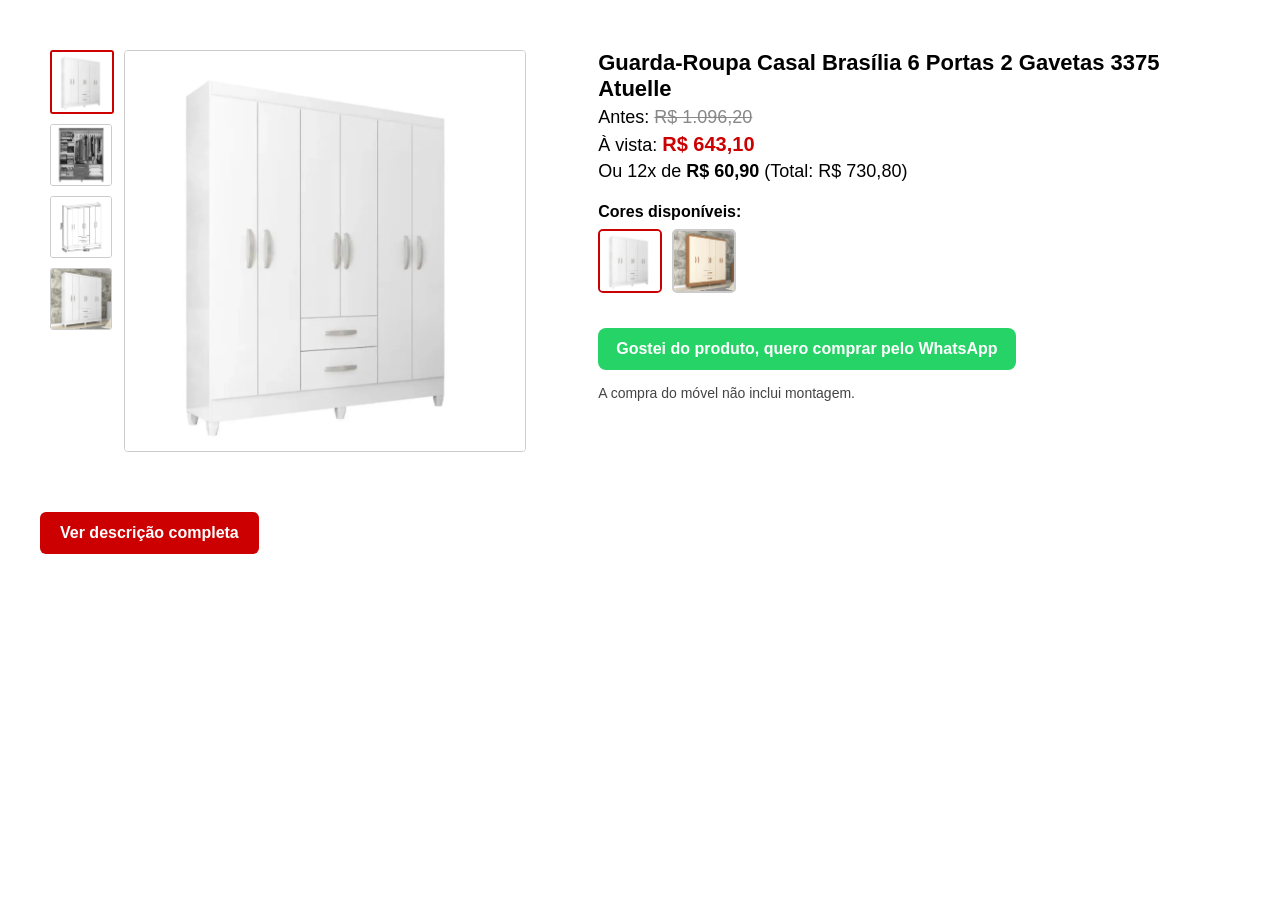
==== produto.html @ e7e9ad15 "Add files via upload" ====
<!DOCTYPE html>
<html lang="pt-BR">
<head>
  <meta charset="UTF-8">
  <meta name="viewport" content="width=device-width, initial-scale=1.0">
  <title>Produto - Guarda Roupa</title>
  <link rel="stylesheet" href="style.css">
  <style>
    body {
      font-family: Arial, sans-serif;
      margin: 0;
      padding: 0;
      background-color: #fff;
    }

    .container {
      display: flex;
      max-width: 1200px;
      margin: 20px auto;
      padding: 20px;
    }

    /* Área da imagem */
    .left {
      flex: 1;
      display: flex;
      padding: 10px;
      align-items: flex-start;
    }

    .thumbs {
      display: flex;
      flex-direction: column;
      margin-right: 10px;
    }

    .thumbs img {
      width: 60px;
      margin-bottom: 10px;
      border: 1px solid #ccc;
      border-radius: 3px;
      cursor: pointer;
    }

    .thumbs img.selected {
      border: 2px solid #c00;
    }

    .main-img {
      flex: 1;
      max-width: 400px;
      border: 1px solid #ccc;
      border-radius: 4px;
    }

    /* Área da descrição lateral */
    .right {
      flex: 1.2;
      padding: 10px 20px;
    }
    .right h2 {
      margin: 0;
      font-size: 22px;
    }

    /* Seção de cores */
    .colors {
      margin: 15px 0;
    }
    .colors h4 {
      margin-bottom: 8px;
      font-size: 16px;
    }
    .color-thumbs {
      display: flex;
      gap: 10px;
    }
    .color-thumbs img {
      width: 60px;
      height: 60px;
      border: 2px solid #ccc;
      border-radius: 5px;
      cursor: pointer;
    }
    .color-thumbs img.selected {
      border: 2px solid #c00;
    }

    /* Preço */
    .price p {
      margin: 5px 0;
      font-size: 18px;
    }
    .price-old span {
      text-decoration: line-through;
      color: #888;
    }
    .price-cash span {
      font-weight: bold;
      color: #c00;
      font-size: 20px;
    }
    .price-installment span {
      font-weight: bold;
    }

    /* Botões */
    .btn-whatsapp {
      background-color: #25d366;
      color: #fff;
      border-radius: 8px;
      padding: 12px 18px;
      display: inline-block;
      text-decoration: none;
      font-weight: bold;
    }

    /* Info extra */
    .extra {
      margin-top: 15px;
      font-size: 14px;
      color: #444;
    }

    /* Responsividade */
    @media (max-width: 900px) {
      .left {
        flex-direction: column;
        align-items: center;
      }
      .thumbs {
        flex-direction: row;
        margin-bottom: 10px;
        margin-right: 0;
      }
      .thumbs img {
        margin: 0 5px;
      }
    }

    /* Nova seção descrição */
    .product-description {
      max-width: 1200px;
      margin: 30px auto;
      padding: 0 20px;
    }
    .desc-btn {
      background-color: #c00;
      color: #fff;
      padding: 12px 20px;
      border: none;
      border-radius: 6px;
      cursor: pointer;
      font-size: 16px;
      font-weight: bold;
    }
    .desc-content {
      display: none;
      margin-top: 15px;
      padding: 18px;
      border: 1px solid #ccc;
      border-radius: 8px;
      background: #fafafa;
      font-size: 15px;
      line-height: 1.5;
    }
  </style>
</head>
<body>

  <div class="container">
    <!-- Imagens -->
    <div class="left">
      <div class="thumbs" id="thumbs-container"></div>
      <img src="" alt="Produto" class="main-img" id="main-img">
    </div>

    <!-- Informações -->
    <div class="right">
      <h2 id="product-name"></h2>

      <!-- Preço -->
      <div class="price">
        <p class="price-old">Antes: <span>R$ 1.096,20</span></p>
        <p class="price-cash">À vista: <span>R$ 643,10</span></p>
        <p class="price-installment">Ou 12x de <span>R$ 60,90</span> (Total: R$ 730,80)</p>
      </div>

      <!-- Opções de cores -->
      <div class="colors">
        <h4>Cores disponíveis:</h4>
        <div class="color-thumbs">
          <img src="./img/Guarda-Roupa Casal Brasília 6 Portas 2 Gavetas 3375 Atualle/-SITE--ROUPEIRO-BRASILIA BRANCO.webp" alt="Branco" data-color="Branco" class="selected">
          <img src="./img/Guarda-Roupa Casal Brasília 6 Portas 2 Gavetas 3375 Atualle/-SITE--ROUPEIRO-BRASILIA-NATURA-OFF-WHITE.webp" alt="Amadeirado" data-color="Amadeirado">
        </div>
      </div>

      <!-- Botão WhatsApp -->
      <a id="whatsapp-btn" href="#" class="btn-whatsapp" target="_blank" rel="noopener noreferrer">
         Gostei do produto, quero comprar pelo WhatsApp
      </a>

      <p class="extra">A compra do móvel não inclui montagem.</p>
    </div>
  </div>

  <!-- Seção Descrição separada -->
  <div class="product-description">
    <button class="desc-btn" id="desc-btn" onclick="toggleDescription()">Ver descrição completa</button>
    <div class="desc-content" id="desc-content">
      <h4>Descrição do Produto</h4>
      <p>O Guarda-Roupa Casal Brasília 6 Portas 2 Gavetas da Atualle é ideal para quem busca espaço, organização e elegância no quarto.</p>
      <ul>
        <li>✅ Estrutura em MDP de alta qualidade</li>
        <li>✅ 6 Portas e 2 Gavetas espaçosas</li>
        <li>✅ Puxadores modernos</li>
        <li>✅ Cor disponível: Branco ou Amadeirado</li>
      </ul>
      <h4>Dimensões e Peso</h4>
      <ul>
        <li>Altura: 200 cm</li>
        <li>Largura: 160 cm</li>
        <li>Profundidade: 47 cm</li>
        <li>Peso: 95 kg</li>
      </ul>
      <p><strong>Observação:</strong> A montagem não está inclusa.</p>
    </div>
  </div>

  <script>
    const mainImg = document.getElementById('main-img');
    const thumbsContainer = document.getElementById('thumbs-container');
    const colorThumbs = document.querySelectorAll('.color-thumbs img');
    const productNameEl = document.getElementById('product-name');
    const whatsappBtn = document.getElementById('whatsapp-btn');
    const phone = "5588974008564";
    let selectedColor = "Branco";

    // Imagens por cor
    const colorImages = {
      "Branco": [
        "./img/Guarda-Roupa Casal Brasília 6 Portas 2 Gavetas 3375 Atualle/-SITE--ROUPEIRO-BRASILIA BRANCO.webp",
        "./img/Guarda-Roupa Casal Brasília 6 Portas 2 Gavetas 3375 Atualle/-SITE--ROUPEIRO-BRASILIA interno.webp",
        "./img/Guarda-Roupa Casal Brasília 6 Portas 2 Gavetas 3375 Atualle/-SITE--ROUPEIRO-BRASILIA-medidas.webp",
        "./img/Guarda-Roupa Casal Brasília 6 Portas 2 Gavetas 3375 Atualle/-SITE--ROUPEIRO-BRASILIA ambiente.webp"
      ],
      "Amadeirado": [
        "./img/Guarda-Roupa Casal Brasília 6 Portas 2 Gavetas 3375 Atualle/-SITE--ROUPEIRO-BRASILIA-NATURA-OFF-WHITE.webp",
        "./img/Guarda-Roupa Casal Brasília 6 Portas 2 Gavetas 3375 Atualle/-SITE--ROUPEIRO-BRASILIA interno.webp",
        "./img/Guarda-Roupa Casal Brasília 6 Portas 2 Gavetas 3375 Atualle/-SITE--ROUPEIRO-BRASILIA-medidas.webp",
        "./img/Guarda-Roupa Casal Brasília 6 Portas 2 Gavetas 3375 Atualle/-SITE--ROUPEIRO-BRASILIA ambiente.webp"
      ]
    };

    // Descrição por cor
    const colorDescriptions = {
      "Branco": "Guarda-Roupa Casal Brasília 6 Portas 2 Gavetas 3375 Atuelle",
      "Amadeirado": "Guarda-Roupa Casal Brasília 6 Portas 2 Gavetas - Cor Amadeirado"
    };

    // Atualiza miniaturas
    function updateThumbs(color) {
      thumbsContainer.innerHTML = "";
      colorImages[color].forEach((src, index) => {
        const img = document.createElement("img");
        img.src = src;
        img.alt = "Thumb";
        img.classList.toggle('selected', index === 0);
        img.addEventListener("click", () => {
          mainImg.src = src;
          thumbsContainer.querySelectorAll('img').forEach(i => i.classList.remove('selected'));
          img.classList.add('selected');
        });
        thumbsContainer.appendChild(img);
      });
      mainImg.src = colorImages[color][0];
    }

    // Troca de cor
    colorThumbs.forEach(color => {
      color.addEventListener('click', () => {
        colorThumbs.forEach(c => c.classList.remove('selected'));
        color.classList.add('selected');
        selectedColor = color.dataset.color;
        updateThumbs(selectedColor);
        productNameEl.innerText = colorDescriptions[selectedColor];
      });
    });

    // Botão WhatsApp
    whatsappBtn.addEventListener('click', () => {
      const message = `Olá, tenho interesse no produto: ${productNameEl.innerText} - Cor: ${selectedColor}`;
      const url = `https://wa.me/${phone}?text=${encodeURIComponent(message)}`;
      whatsappBtn.href = url;
    });

    // Toggle descrição
    function toggleDescription() {
      const desc = document.getElementById("desc-content");
      const btn = document.getElementById("desc-btn");
      if (desc.style.display === "block") {
        desc.style.display = "none";
        btn.innerText = "Ver descrição completa";
      } else {
        desc.style.display = "block";
        btn.innerText = "Ocultar descrição";
      }
    }

    // Inicializa
    updateThumbs(selectedColor);
    productNameEl.innerText = colorDescriptions[selectedColor];
  </script>

</body>
</html>
---- style.css ----
.produto img {
  height: 200px;
}


@media (max-width: 600px) {
  .container {
    flex-direction: column;
    padding: 10px;
  }

  .left, .right {
    width: 100%;
    padding: 0;
  }

  .thumbs {
    justify-content: center;
    flex-wrap: wrap;
  }

  .thumbs img {
    width: 50px;
    height: auto;
    margin: 5px;
  }

  .main-img {
    width: 100%;
    max-width: 100%;
    height: auto;
    margin-bottom: 20px;
  }

  .color-thumbs {
    justify-content: center;
    flex-wrap: wrap;
  }

  .color-thumbs img {
    width: 50px;
    height: 50px;
  }

  .right h2 {
    font-size: 18px;
    text-align: center;
  }

  .price p, .price-cash span {
    font-size: 16px;
    text-align: center;
  }

  .buttons {
    display: flex;
    flex-direction: column;
    align-items: center;
  }

  .btn {
    width: 100%;
    max-width: 280px;
    margin-bottom: 10px;
    font-size: 14px;
  }

  .btn-whatsapp {
    width: 100%;
    text-align: center;
    font-size: 14px;
    padding: 12px;
  }

  .extra {
    text-align: center;
    font-size: 13px;
  }
}

/* Centraliza o botão WhatsApp */
.btn-whatsapp {
  display: block;
  width: fit-content;
  margin-top: 20px;
  margin-left: auto;
  margin-right: auto;
  padding: 12px 24px;
}
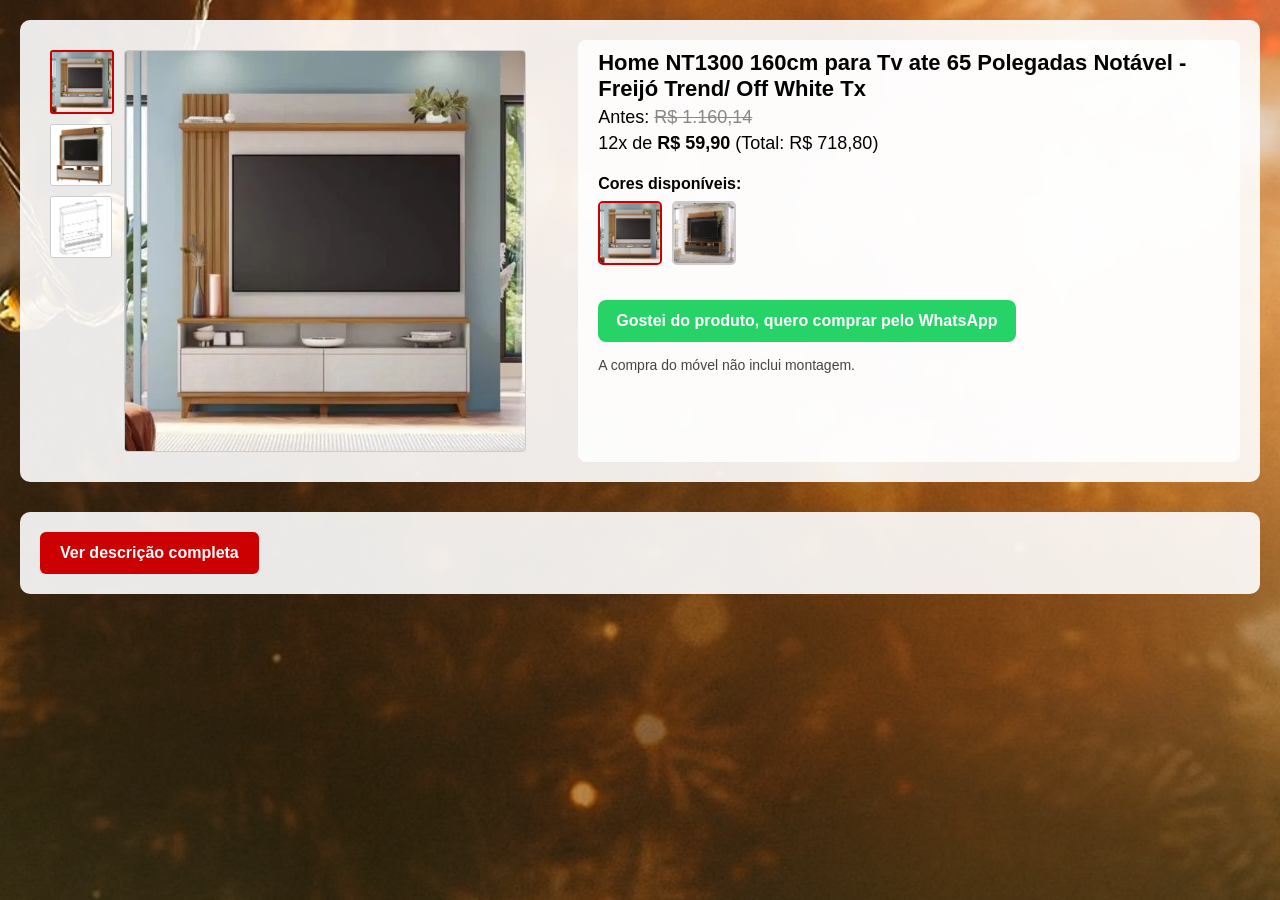
==== commit c221d8dc: "Add files via upload" ====
--- a/produto.html
+++ b/produto.html
@@ -10,7 +10,13 @@
       font-family: Arial, sans-serif;
       margin: 0;
       padding: 0;
-      background-color: #fff;
+
+      /* ==== FUNDO DA PÁGINA AJUSTADO ==== */
+      background-image: url('./natal.png.png');
+      background-size: cover;         /* cobre a tela */
+      background-position: center;    /* centraliza */
+      background-repeat: no-repeat;   /* não repete */
+      background-attachment: fixed;   /* efeito paralax */
     }
 
     .container {
@@ -18,6 +24,10 @@
       max-width: 1200px;
       margin: 20px auto;
       padding: 20px;
+
+      /* fundo branco leve para não perder legibilidade */
+      background: rgba(255, 255, 255, 0.9);
+      border-radius: 10px;
     }
 
     /* Área da imagem */
@@ -57,7 +67,12 @@
     .right {
       flex: 1.2;
       padding: 10px 20px;
-    }
+
+      /* reforço para legibilidade no fundo */
+      background: rgba(255, 255, 255, 0.85);
+      border-radius: 8px;
+    }
+
     .right h2 {
       margin: 0;
       font-size: 22px;
@@ -124,6 +139,10 @@
 
     /* Responsividade */
     @media (max-width: 900px) {
+      .container {
+        flex-direction: column;
+      }
+
       .left {
         flex-direction: column;
         align-items: center;
@@ -142,7 +161,10 @@
     .product-description {
       max-width: 1200px;
       margin: 30px auto;
-      padding: 0 20px;
+      padding: 20px;
+
+      background: rgba(255, 255, 255, 0.9);
+      border-radius: 10px;
     }
     .desc-btn {
       background-color: #c00;
@@ -181,17 +203,16 @@
 
       <!-- Preço -->
       <div class="price">
-        <p class="price-old">Antes: <span>R$ 1.096,20</span></p>
-        <p class="price-cash">À vista: <span>R$ 643,10</span></p>
-        <p class="price-installment">Ou 12x de <span>R$ 60,90</span> (Total: R$ 730,80)</p>
+        <p class="price-old">Antes: <span>R$ 1.160,14</span></p>
+        <p class="price-installment">12x de <span>R$ 59,90</span> (Total: R$ 718,80)</p>
       </div>
 
       <!-- Opções de cores -->
       <div class="colors">
         <h4>Cores disponíveis:</h4>
         <div class="color-thumbs">
-          <img src="./img/Guarda-Roupa Casal Brasília 6 Portas 2 Gavetas 3375 Atualle/-SITE--ROUPEIRO-BRASILIA BRANCO.webp" alt="Branco" data-color="Branco" class="selected">
-          <img src="./img/Guarda-Roupa Casal Brasília 6 Portas 2 Gavetas 3375 Atualle/-SITE--ROUPEIRO-BRASILIA-NATURA-OFF-WHITE.webp" alt="Amadeirado" data-color="Amadeirado">
+          <img src="./img/home_1300/home-1300-hambiente.webp" alt="Branco" data-color="Branco" class="selected">
+          <img src="./img/home_1300/home-1300-hambiente-preto.webp" alt="preto" data-color="preto">
         </div>
       </div>
 
@@ -209,19 +230,19 @@
     <button class="desc-btn" id="desc-btn" onclick="toggleDescription()">Ver descrição completa</button>
     <div class="desc-content" id="desc-content">
       <h4>Descrição do Produto</h4>
-      <p>O Guarda-Roupa Casal Brasília 6 Portas 2 Gavetas da Atualle é ideal para quem busca espaço, organização e elegância no quarto.</p>
+      <p>Home Nt1300 160cm para Tv até 65 Polegadas da Notável...</p>
       <ul>
-        <li>✅ Estrutura em MDP de alta qualidade</li>
-        <li>✅ 6 Portas e 2 Gavetas espaçosas</li>
-        <li>✅ Puxadores modernos</li>
-        <li>✅ Cor disponível: Branco ou Amadeirado</li>
+        <li>✅ Marca: Notável</li>
+        <li>✅ Estrutura: Mdf e MDP</li>
+        <li>✅ Quantidade de Portas: 02, Quantidade de Nichos: 02</li>
+        <li>✅ Com Pistão a Gás: Sim, Com Pés em Metal: Sim</li>
       </ul>
       <h4>Dimensões e Peso</h4>
       <ul>
-        <li>Altura: 200 cm</li>
+        <li>Altura: 185 cm</li>
         <li>Largura: 160 cm</li>
-        <li>Profundidade: 47 cm</li>
-        <li>Peso: 95 kg</li>
+        <li>Profundidade: 36 cm</li>
+        <li>Peso: 54 kg</li>
       </ul>
       <p><strong>Observação:</strong> A montagem não está inclusa.</p>
     </div>
@@ -239,23 +260,21 @@
     // Imagens por cor
     const colorImages = {
       "Branco": [
-        "./img/Guarda-Roupa Casal Brasília 6 Portas 2 Gavetas 3375 Atualle/-SITE--ROUPEIRO-BRASILIA BRANCO.webp",
-        "./img/Guarda-Roupa Casal Brasília 6 Portas 2 Gavetas 3375 Atualle/-SITE--ROUPEIRO-BRASILIA interno.webp",
-        "./img/Guarda-Roupa Casal Brasília 6 Portas 2 Gavetas 3375 Atualle/-SITE--ROUPEIRO-BRASILIA-medidas.webp",
-        "./img/Guarda-Roupa Casal Brasília 6 Portas 2 Gavetas 3375 Atualle/-SITE--ROUPEIRO-BRASILIA ambiente.webp"
+        "./img/home_1300/home-1300-hambiente.webp",
+        "./img/home_1300/home-1300-fundobranco.webp",
+        "./img/home_1300/home-1390-tamanho.webp",
       ],
-      "Amadeirado": [
-        "./img/Guarda-Roupa Casal Brasília 6 Portas 2 Gavetas 3375 Atualle/-SITE--ROUPEIRO-BRASILIA-NATURA-OFF-WHITE.webp",
-        "./img/Guarda-Roupa Casal Brasília 6 Portas 2 Gavetas 3375 Atualle/-SITE--ROUPEIRO-BRASILIA interno.webp",
-        "./img/Guarda-Roupa Casal Brasília 6 Portas 2 Gavetas 3375 Atualle/-SITE--ROUPEIRO-BRASILIA-medidas.webp",
-        "./img/Guarda-Roupa Casal Brasília 6 Portas 2 Gavetas 3375 Atualle/-SITE--ROUPEIRO-BRASILIA ambiente.webp"
+      "preto": [
+        "./img/home_1300/home-1300-hambiente-preto.webp",
+        "./img/home_1300/home-1300-hambiente-preto-aberto.webp",
+        "./img/home_1300/home-1390-tamanho.webp",
       ]
     };
 
     // Descrição por cor
     const colorDescriptions = {
-      "Branco": "Guarda-Roupa Casal Brasília 6 Portas 2 Gavetas 3375 Atuelle",
-      "Amadeirado": "Guarda-Roupa Casal Brasília 6 Portas 2 Gavetas - Cor Amadeirado"
+      "Branco": "Home NT1300 160cm para Tv ate 65 Polegadas Notável - Freijó Trend/ Off White Tx",
+      "preto": "Home NT1300 160cm para Tv ate 65 Polegadas Notável - Freijó Trend/ Preto Tx"
     };
 
     // Atualiza miniaturas
